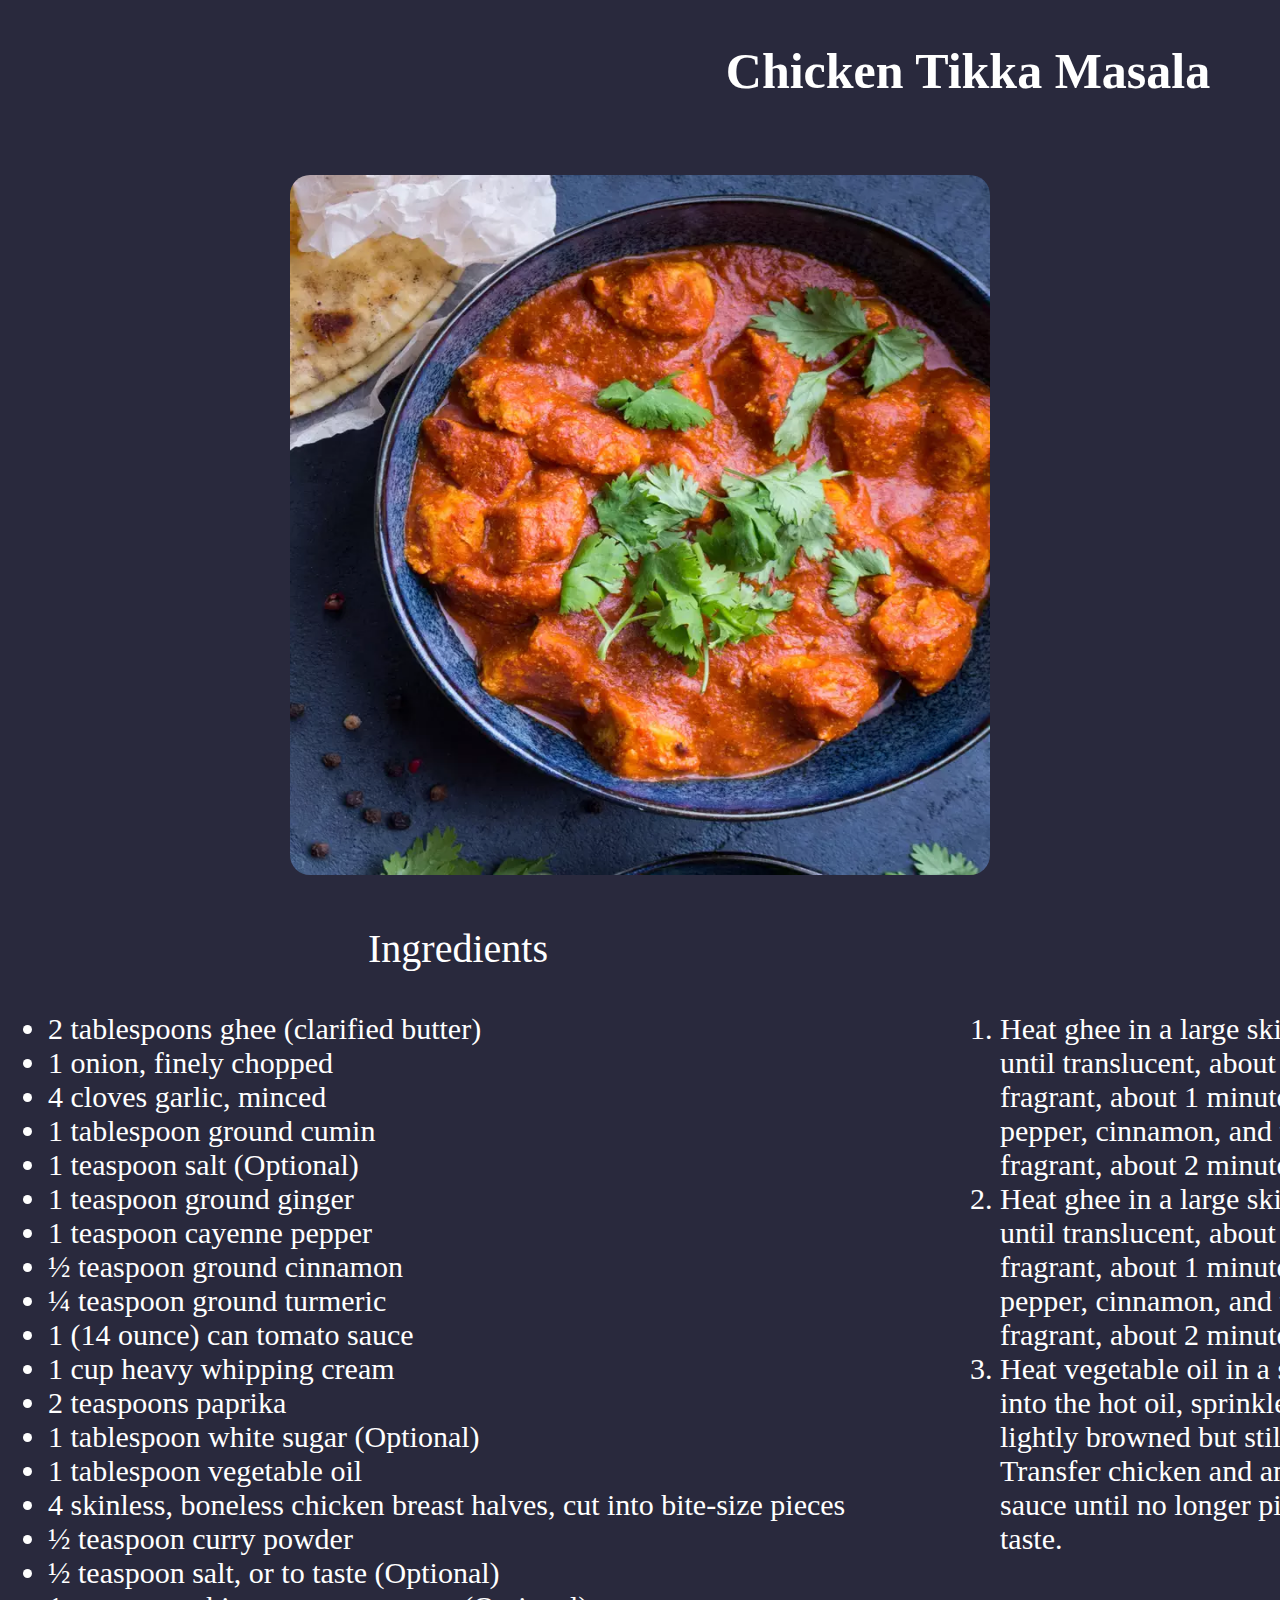
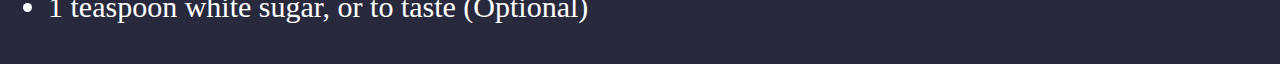
==== recipes/chicken-tikka-masala.html @ 4a1a9029 "Sub Page Layout" ====
<!DOCTYPE html>
<html>
    <head>
        <link href="../css/subpage.css" rel="stylesheet" type="text/css">
        <meta charset="UTF-8">
        <title>Chicken Tikka Masala</title>
    </head>
    <body>
        <h1>Chicken Tikka Masala</h1>
        <div>
            <img src="../img/chicken-tikka.jpg">
        </div>
        <div>
            <div id="left">
                <p>
                    Ingredients
                    <ul>
                        <li>2 tablespoons ghee (clarified butter)</li> 
                        <li>1 onion, finely chopped</li>
                        <li>4 cloves garlic, minced</li>
                        <li>1 tablespoon ground cumin</li>
                        <li>1 teaspoon salt (Optional)</li>
                        <li>1 teaspoon ground ginger</li>
                        <li>1 teaspoon cayenne pepper</li>
                        <li>½ teaspoon ground cinnamon</li>
                        <li>¼ teaspoon ground turmeric</li>
                        <li>1 (14 ounce) can tomato sauce</li>
                        <li>1 cup heavy whipping cream</li>
                        <li>2 teaspoons paprika</li>
                        <li>1 tablespoon white sugar (Optional)</li>
                        <li>1 tablespoon vegetable oil</li>
                        <li>4 skinless, boneless chicken breast halves, cut into bite-size pieces</li>
                        <li>½ teaspoon curry powder</li>
                        <li>½ teaspoon salt, or to taste (Optional)</li>
                        <li>1 teaspoon white sugar, or to taste (Optional)</li> 
                    </ul>
                </p>
            </div>
            <div id="right">
                <p>
                    Recipe
                    <ol>
                        <li>Heat ghee in a large skillet over medium heat and cook and stir onion until translucent, about 5 minutes. Stir in garlic; cook and stir just until fragrant, about 1 minute. Stir cumin, 1 teaspoon salt, ginger, cayenne pepper, cinnamon, and turmeric into the onion mixture; fry until fragrant, about 2 minutes.</li>
                        <li>Heat ghee in a large skillet over medium heat and cook and stir onion until translucent, about 5 minutes. Stir in garlic; cook and stir just until fragrant, about 1 minute. Stir cumin, 1 teaspoon salt, ginger, cayenne pepper, cinnamon, and turmeric into the onion mixture; fry until fragrant, about 2 minutes.</li>
                        <li>Heat vegetable oil in a separate skillet over medium heat. Stir chicken into the hot oil, sprinkle with curry powder, and sear chicken until lightly browned but still pink inside, about 3 minutes; stir often. Transfer chicken and any pan juices into the sauce. Simmer chicken in sauce until no longer pink, about 30 minutes; adjust salt and sugar to taste.</li>
                    </ol>
                </p>
            </div>
        </div>
    </body>
</html>
---- css/subpage.css ----
body{
    background-color: hsl(240,20%,20%);
    color: white;
    font-size: 40px;
}

h1{
    height: 100px;
    font-size: 50px;
    display: inline-block;
    position: relative;
    left: 960px;
    transform: translateX(-50%);
}

img{
    height: 700px;
    width: 700px;
    position: relative;
    left: 50%;
    transform: translateX(-50%);
    border-radius: 20px;
}

#left{
    width: 900px;
    position: absolute;
}

#right{
    width: 900px;
    position: absolute;
    left: 960px
}

p{
    text-align: center;
}

ul, ol{
    font-size: 30px;
}
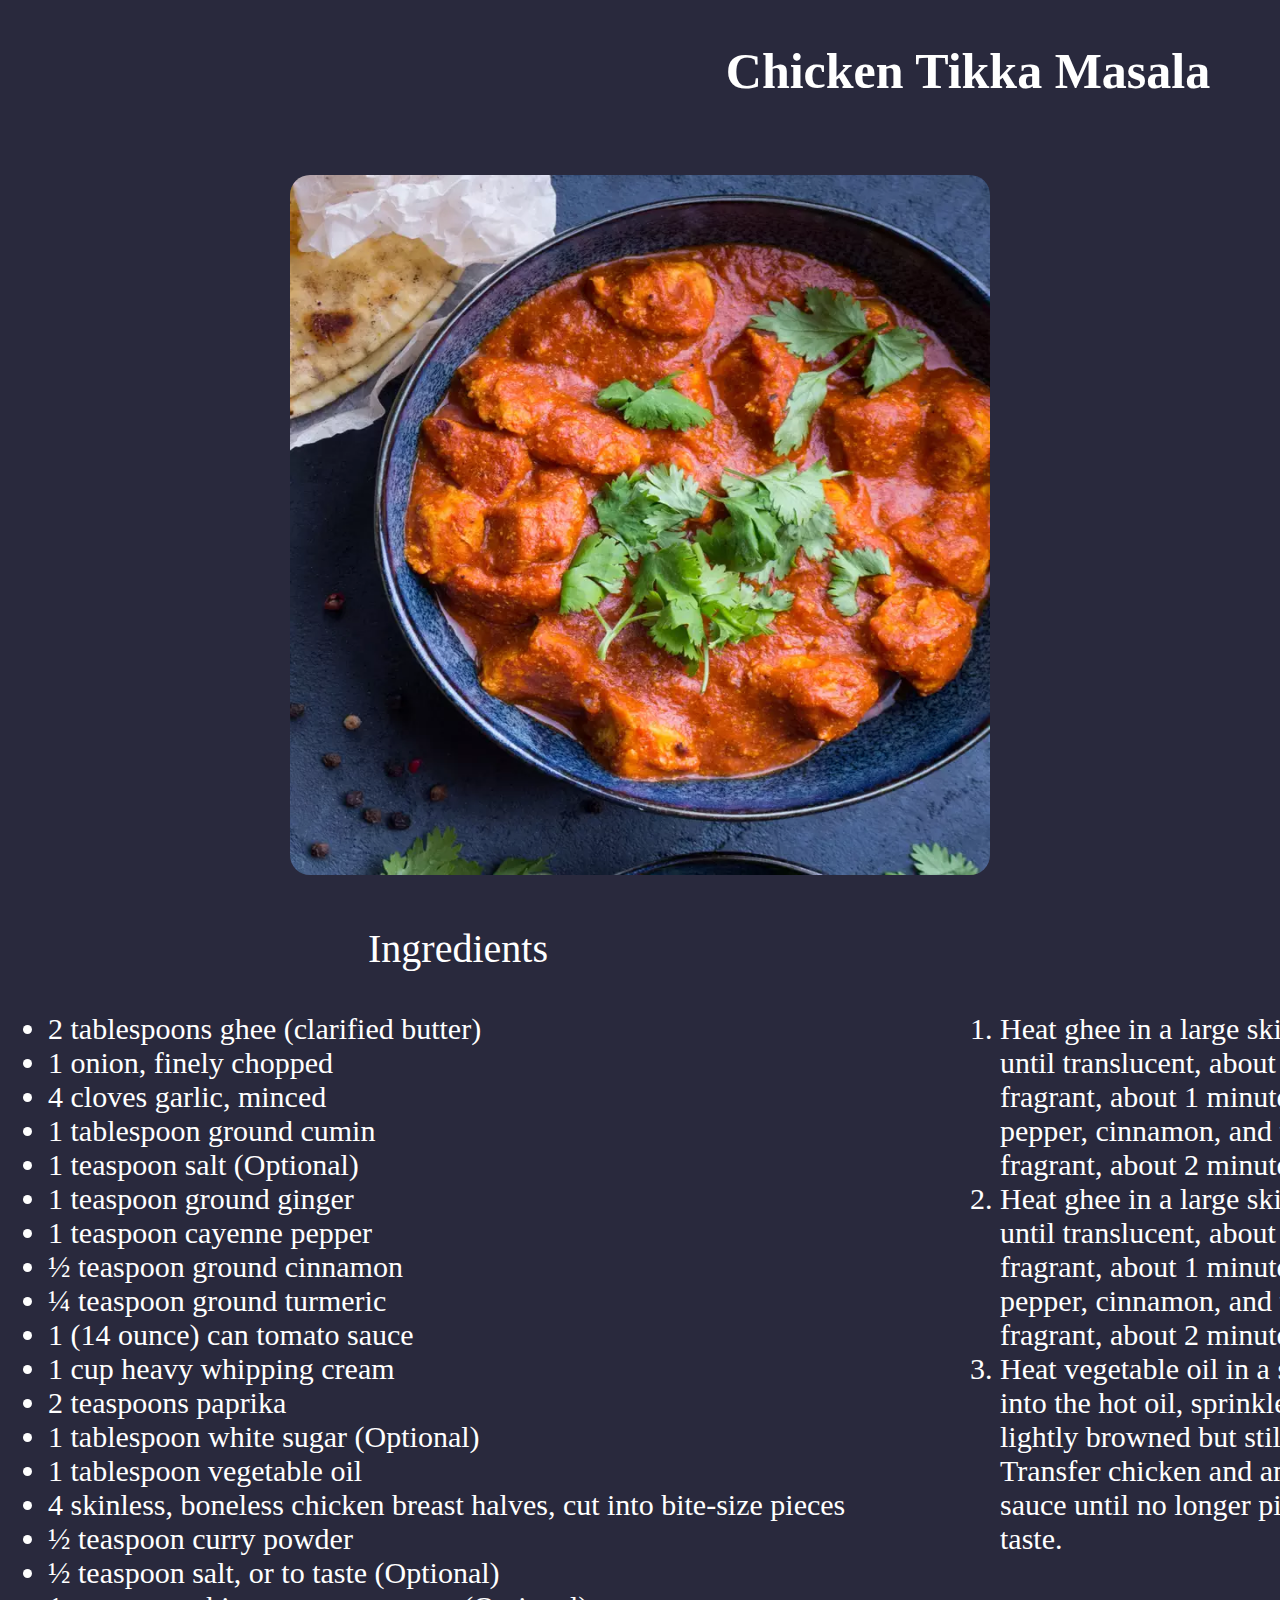
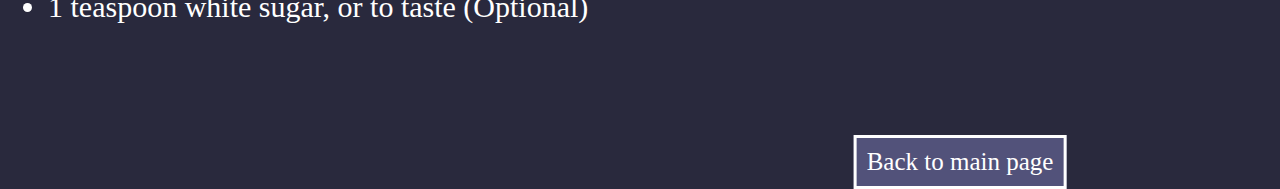
==== commit 7ac48b79: "Added Back Button" ====
--- a/recipes/chicken-tikka-masala.html
+++ b/recipes/chicken-tikka-masala.html
@@ -10,7 +10,7 @@
         <div>
             <img src="../img/chicken-tikka.jpg">
         </div>
-        <div>
+        <div style="height: 850px;">
             <div id="left">
                 <p>
                     Ingredients
@@ -47,5 +47,8 @@
                 </p>
             </div>
         </div>
+        <a href="../index.html">
+            Back to main page
+        </a>
     </body>
 </html>--- a/css/subpage.css
+++ b/css/subpage.css
@@ -39,4 +39,18 @@
 
 ul, ol{
     font-size: 30px;
+}
+
+a, a:visited{
+    color: white;
+    position: absolute;
+    left: 960px;
+    transform: translateX(-50%);
+    font-size: 25px;
+    text-decoration: none;
+    border-style: solid;
+    border-color: white;
+    padding: 10px;
+    background-color: hsl(240,20%,40%); 
+
 }